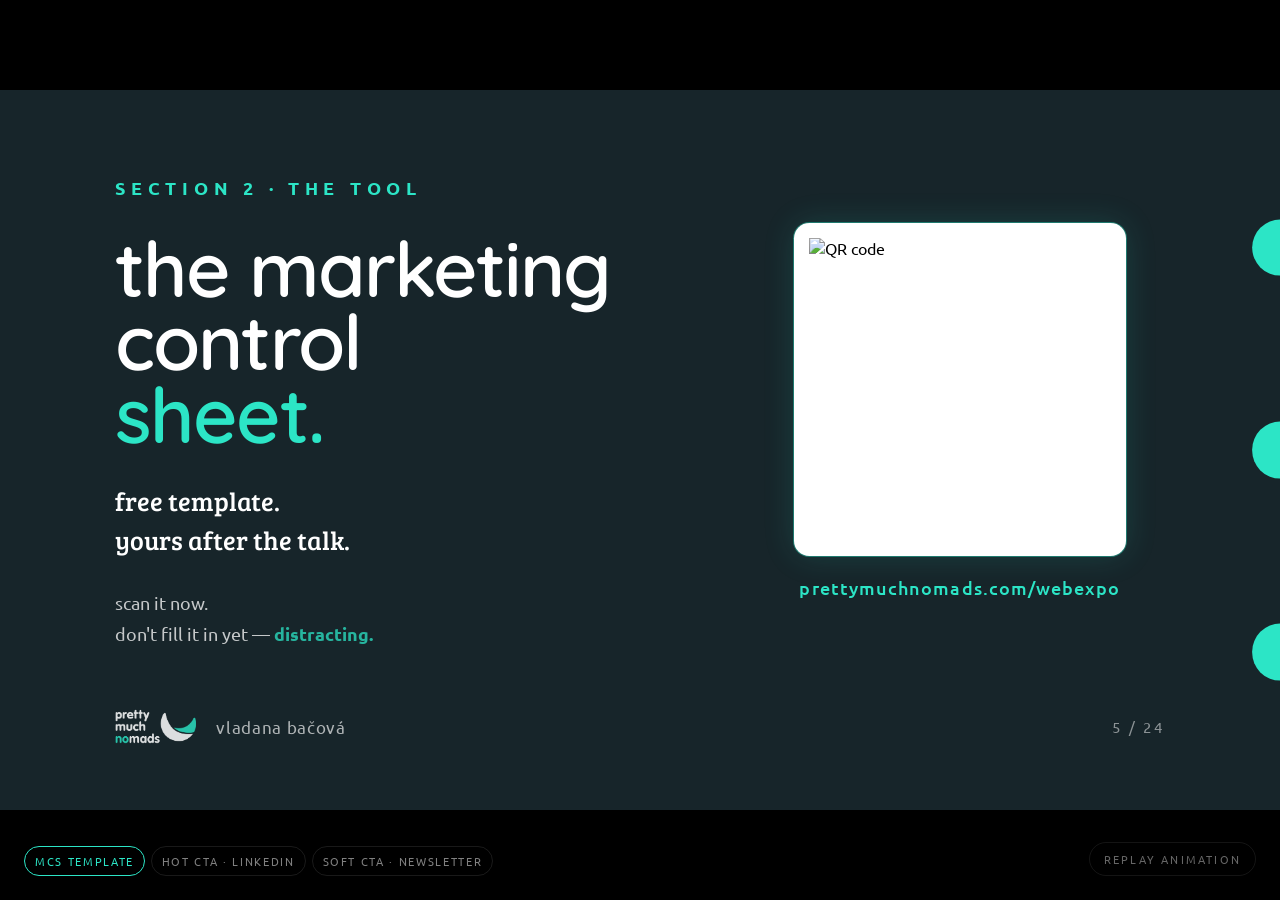
==== qr-preview.html @ 4529cac5 "Initial commit — WebExpo 2026 deck (28 slides) Talk: Fixing a Broken SaaS Funnel Speaker: Vladana Ba" ====
<!DOCTYPE html>
<html lang="en">
<head>
  <meta charset="UTF-8">
  <meta name="viewport" content="width=device-width, initial-scale=1.0">
  <title>QR + invitation preview — WebExpo 2026</title>

  <link rel="preconnect" href="https://fonts.googleapis.com">
  <link rel="preconnect" href="https://fonts.gstatic.com" crossorigin>
  <link href="https://fonts.googleapis.com/css2?family=Quicksand:wght@400;500;600;700&family=Ubuntu:wght@400;500;700&family=Bree+Serif&display=swap" rel="stylesheet">

  <style>
    :root {
      --turquoise: #2CE5C6;
      --dark-teal: #17252A;
      --white: #FFFFFF;
      --font-display: 'Quicksand', system-ui, sans-serif;
      --font-body: 'Ubuntu', system-ui, sans-serif;
      --font-accent: 'Bree Serif', Georgia, serif;
    }

    * { box-sizing: border-box; margin: 0; padding: 0; }

    html, body {
      height: 100%;
      background: #000;
      overflow: hidden;
      font-family: var(--font-body);
      -webkit-font-smoothing: antialiased;
    }

    .stage {
      position: fixed;
      inset: 0;
      display: flex;
      align-items: center;
      justify-content: center;
    }

    .deck {
      position: relative;
      width: min(100vw, calc(100vh * 16 / 9));
      height: min(100vh, calc(100vw * 9 / 16));
      background: var(--dark-teal);
      overflow: hidden;
      container-type: inline-size;
    }

    .qr-slide {
      position: absolute;
      inset: 0;
      padding: 5cqw 9cqw;
      display: grid;
      grid-template-columns: 1fr 32cqw;
      grid-template-rows: 1fr auto;
      column-gap: 7cqw;
      row-gap: 3cqw;
    }

    /* ── Left column: invitation content ─────────────── */

    .qr-slide__content {
      grid-column: 1;
      grid-row: 1;
      align-self: center;
      display: flex;
      flex-direction: column;
      gap: 2.5cqw;
      min-width: 0;
    }

    .qr-slide__label {
      font-family: var(--font-body);
      font-weight: 600;
      font-size: 1.4cqw;
      letter-spacing: 0.32em;
      text-transform: uppercase;
      color: var(--turquoise);
      opacity: 0;
      transform: translateY(0.4cqw);
      animation: rise 0.7s 0.1s forwards ease-out;
    }

    @keyframes rise {
      to { opacity: 1; transform: translateY(0); }
    }

    .qr-slide__headline {
      font-family: var(--font-display);
      font-weight: 600;
      font-size: 6cqw;
      line-height: 0.95;
      letter-spacing: -0.025em;
      color: var(--white);
      text-transform: lowercase;
      margin: 0;
    }

    .qr-slide__headline .line {
      display: block;
      white-space: nowrap;
      opacity: 0;
      filter: blur(1.2cqw);
      transform: translateY(0.4cqw);
      animation: focusIn 0.85s forwards cubic-bezier(0.16, 1, 0.3, 1);
    }

    .qr-slide__headline .line--1 { animation-delay: 0.4s; }
    .qr-slide__headline .line--2 { animation-delay: 0.8s; }
    .qr-slide__headline .line--3 { animation-delay: 1.2s; }

    @keyframes focusIn {
      to { opacity: 1; filter: blur(0); transform: translateY(0); }
    }

    .qr-slide__headline .accent { color: var(--turquoise); }

    .qr-slide__sub {
      font-family: var(--font-accent);
      font-size: 2cqw;
      line-height: 1.4;
      color: var(--white);
      opacity: 0;
      animation: rise 0.8s 1.6s forwards ease-out;
      display: flex;
      flex-direction: column;
      gap: 0.3cqw;
    }

    .qr-slide__sub .line {
      display: block;
      white-space: nowrap;
    }

    .qr-slide__instruction {
      font-family: var(--font-body);
      font-size: 1.4cqw;
      line-height: 1.5;
      color: var(--white);
      opacity: 0;
      animation: rise 0.8s 2.0s forwards ease-out;
      display: flex;
      flex-direction: column;
      gap: 0.3cqw;
      max-width: 100%;
    }

    .qr-slide__instruction .line {
      display: block;
      white-space: nowrap;
      opacity: 0.75;
    }

    .qr-slide__instruction .line .accent {
      color: var(--turquoise);
      opacity: 1;
      font-weight: 600;
    }

    /* ── Right column: QR + URL ──────────────────────── */

    .qr-slide__qr {
      grid-column: 2;
      grid-row: 1;
      align-self: center;
      display: flex;
      flex-direction: column;
      align-items: center;
      gap: 1.6cqw;
      opacity: 0;
      animation: qrIn 0.9s 1.4s forwards cubic-bezier(0.16, 1, 0.3, 1);
    }

    @keyframes qrIn {
      from { opacity: 0; transform: scale(0.92); }
      to   { opacity: 1; transform: scale(1); }
    }

    .qr-image {
      width: 26cqw;
      height: 26cqw;
      background: var(--white);
      border-radius: 1.2cqw;
      padding: 1.2cqw;
      box-shadow: 0 0 0 1px rgba(44, 229, 198, 0.4),
                  0 0 32px rgba(44, 229, 198, 0.15);
      display: block;
    }

    .qr-image img {
      width: 100%;
      height: 100%;
      display: block;
    }

    .qr-url {
      font-family: var(--font-body);
      font-weight: 500;
      font-size: 1.4cqw;
      letter-spacing: 0.06em;
      color: var(--turquoise);
      text-align: center;
      max-width: 100%;
      word-break: break-all;
    }

    /* ── Footer ─────────────────────────────────────── */

    .qr-slide__footer {
      grid-column: 1 / span 2;
      grid-row: 2;
      display: flex;
      align-items: center;
      justify-content: space-between;
      opacity: 0;
      animation: rise 0.9s 2.6s forwards ease-out;
    }

    .qr-slide__brand {
      display: flex;
      align-items: center;
      gap: 1.6cqw;
    }

    .qr-slide__logo {
      height: 3cqw;
      width: auto;
      opacity: 0.85;
    }

    .qr-slide__handle {
      font-family: var(--font-body);
      font-size: 1.3cqw;
      letter-spacing: 0.04em;
      color: var(--white);
      opacity: 0.65;
      white-space: nowrap;
    }

    .qr-slide__pager {
      font-family: var(--font-body);
      font-size: 1.2cqw;
      letter-spacing: 0.18em;
      color: var(--white);
      opacity: 0.5;
      font-variant-numeric: tabular-nums;
    }

    /* Half-dots */
    .half-dots {
      position: absolute;
      right: 0;
      top: 50%;
      transform: translateY(-50%);
      height: 36cqw;
      width: 4.4cqw;
      pointer-events: none;
      display: flex;
      flex-direction: column;
      justify-content: space-between;
      z-index: 0;
    }

    .half-dots .dot {
      width: 4.4cqw;
      height: 4.4cqw;
      background: var(--turquoise);
      border-radius: 50%;
      transform: translateX(50%) translateY(-1cqw);
      opacity: 0;
    }

    .half-dots .dot--1 { animation: dotDrop 0.7s 0.6s forwards cubic-bezier(0.34, 1.56, 0.64, 1); }
    .half-dots .dot--2 { animation: dotDrop 0.7s 0.8s forwards cubic-bezier(0.34, 1.56, 0.64, 1); }
    .half-dots .dot--3 { animation: dotDrop 0.7s 1.0s forwards cubic-bezier(0.34, 1.56, 0.64, 1); }

    @keyframes dotDrop {
      to { transform: translateX(50%) translateY(0); opacity: 1; }
    }

    /* Replay + switcher */
    .replay {
      position: fixed;
      bottom: 24px;
      right: 24px;
      font-family: var(--font-body);
      font-size: 11px;
      letter-spacing: 0.2em;
      text-transform: uppercase;
      color: var(--white);
      opacity: 0.4;
      background: transparent;
      border: 1px solid rgba(255,255,255,0.2);
      padding: 8px 14px;
      border-radius: 999px;
      cursor: pointer;
      z-index: 100;
    }
    .replay:hover { opacity: 0.85; border-color: var(--turquoise); }

    .switcher {
      position: fixed;
      bottom: 24px;
      left: 24px;
      display: flex;
      gap: 6px;
      z-index: 100;
    }

    .switcher button {
      font-family: var(--font-body);
      font-size: 11px;
      letter-spacing: 0.15em;
      text-transform: uppercase;
      color: var(--white);
      opacity: 0.5;
      background: transparent;
      border: 1px solid rgba(255,255,255,0.2);
      padding: 6px 10px;
      border-radius: 999px;
      cursor: pointer;
    }
    .switcher button.is-active {
      opacity: 1;
      border-color: var(--turquoise);
      color: var(--turquoise);
    }
  </style>
</head>
<body>

  <div class="stage">
    <div class="deck">
      <section class="qr-slide" id="qrSlide">

        <div class="qr-slide__content">
          <div class="qr-slide__label" id="label">section 2 · the tool</div>
          <h1 class="qr-slide__headline" id="headline"></h1>
          <p class="qr-slide__sub" id="sub"></p>
          <p class="qr-slide__instruction" id="instruction"></p>
        </div>

        <div class="qr-slide__qr">
          <div class="qr-image">
            <img id="qrImage" alt="QR code" src="">
          </div>
          <div class="qr-url" id="qrUrl"></div>
        </div>

        <div class="qr-slide__footer">
          <div class="qr-slide__brand">
            <img class="qr-slide__logo" src="../assets/png/PMN_v2.png" alt="Pretty Much Nomads">
            <span class="qr-slide__handle">vladana bačová</span>
          </div>
          <span class="qr-slide__pager" id="pager">5 / 24</span>
        </div>

        <div class="half-dots" aria-hidden="true">
          <span class="dot dot--1"></span>
          <span class="dot dot--2"></span>
          <span class="dot dot--3"></span>
        </div>

      </section>
    </div>
  </div>

  <div class="switcher" id="switcher">
    <button data-v="template" class="is-active">mcs template</button>
    <button data-v="hot">hot cta · linkedin</button>
    <button data-v="soft">soft cta · newsletter</button>
  </div>

  <button class="replay" id="replay">replay animation</button>

  <script>
    const QR_API = 'https://api.qrserver.com/v1/create-qr-code/?size=400x400&color=17252A&bgcolor=FFFFFF&qzone=2&data=';

    const variants = {
      template: {
        label: 'section 2 · the tool',
        headline: [
          'the marketing',
          'control',
          { text: 'sheet.', accent: true },
        ],
        sub: [
          'free template.',
          'yours after the talk.',
        ],
        instruction: [
          'scan it now.',
          { text: "don't fill it in yet — ", accent: 'distracting.' },
        ],
        url: 'prettymuchnomads.com/webexpo',
        pager: '5 / 24',
      },
      hot: {
        label: 'section 7 · hot cta',
        headline: [
          'five',
          { text: 'slots.', accent: true },
        ],
        sub: [
          '30-minute funnel teardown.',
          'free.',
        ],
        instruction: [
          'dm me with a link to your funnel.',
          { text: 'first five ', accent: 'get in.' },
        ],
        url: 'linkedin.com/in/vladanabacova',
        pager: '21 / 24',
      },
      soft: {
        label: 'section 7 · soft cta',
        headline: [
          'for everyone',
          { text: 'else.', accent: true },
        ],
        sub: [
          'follow me on linkedin.',
          'sign up to the newsletter.',
        ],
        instruction: [
          'once a month: one real broken funnel.',
          { text: 'plus the mcs behind it. ', accent: 'no fluff.' },
        ],
        url: 'prettymuchnomads.com/webexpo',
        pager: '23 / 24',
      },
    };

    function renderHeadline(items) {
      return items.map((item, idx) => {
        if (typeof item === 'string') {
          return `<span class="line line--${idx + 1}">${item}</span>`;
        }
        const cls = item.accent ? 'line accent' : 'line';
        return `<span class="${cls} line--${idx + 1}">${item.text}</span>`;
      }).join('');
    }

    function renderLines(items) {
      return items.map(item => {
        if (typeof item === 'string') {
          return `<span class="line">${item}</span>`;
        }
        // accent inline at the end
        return `<span class="line">${item.text}<span class="accent">${item.accent}</span></span>`;
      }).join('');
    }

    function applyVariant(v) {
      const data = variants[v];
      document.getElementById('label').textContent = data.label;
      document.getElementById('headline').innerHTML = renderHeadline(data.headline);
      document.getElementById('sub').innerHTML = renderLines(data.sub);
      document.getElementById('instruction').innerHTML = renderLines(data.instruction);
      document.getElementById('qrImage').src = QR_API + encodeURIComponent('https://' + data.url);
      document.getElementById('qrUrl').textContent = data.url;
      document.getElementById('pager').textContent = data.pager;
      replayAnimation();
    }

    function replayAnimation() {
      const slide = document.getElementById('qrSlide');
      const clone = slide.cloneNode(true);
      slide.parentNode.replaceChild(clone, slide);
      clone.id = 'qrSlide';
    }

    document.querySelectorAll('#switcher button').forEach(btn => {
      btn.addEventListener('click', () => {
        document.querySelectorAll('#switcher button').forEach(b => b.classList.remove('is-active'));
        btn.classList.add('is-active');
        applyVariant(btn.dataset.v);
      });
    });

    document.getElementById('replay').addEventListener('click', replayAnimation);

    applyVariant('template');
  </script>

</body>
</html>
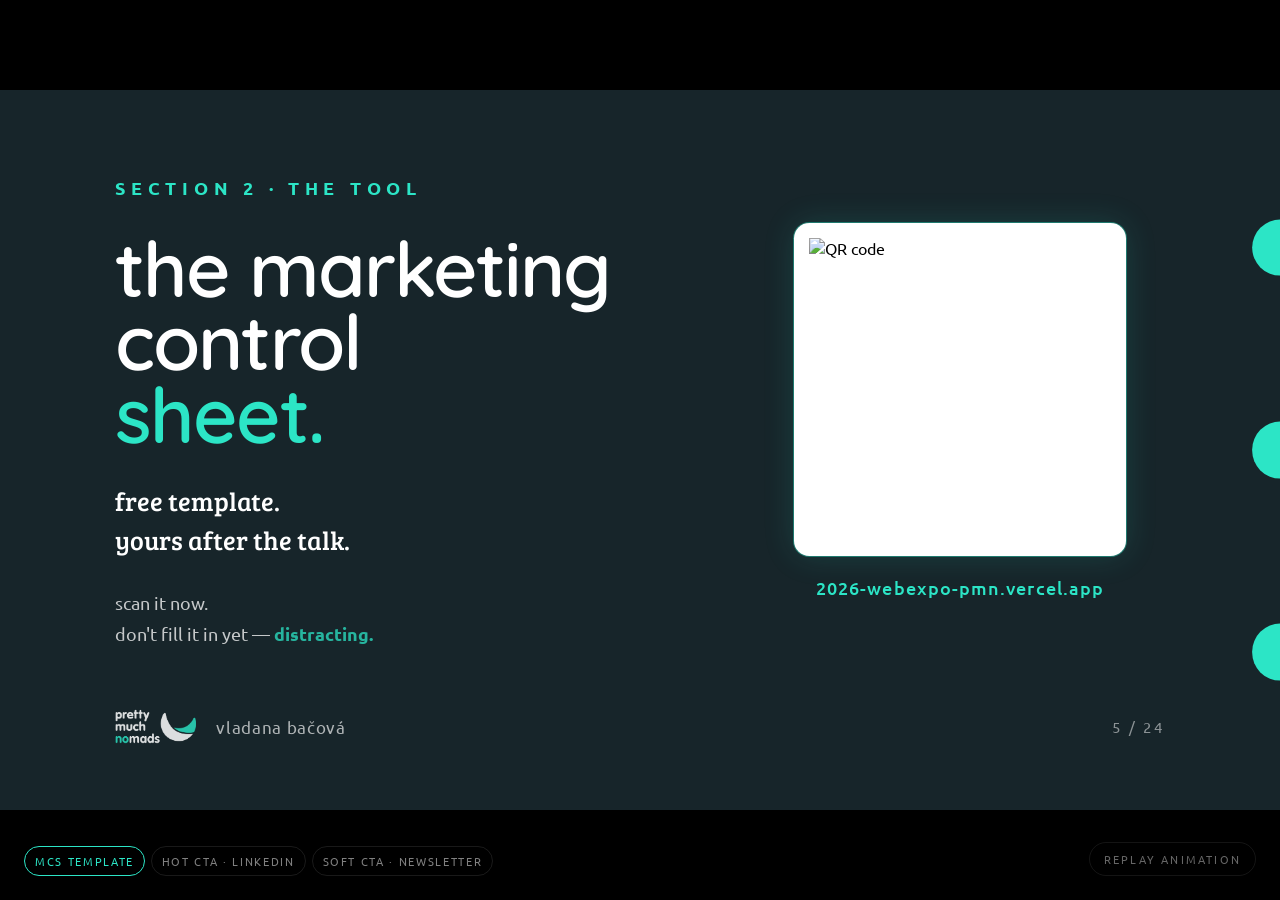
==== commit 0508f1e0: "Update qr-preview.html to new URL too Sync the dev preview file with the live deck for consistency. " ====
--- a/qr-preview.html
+++ b/qr-preview.html
@@ -392,7 +392,7 @@
           'scan it now.',
           { text: "don't fill it in yet — ", accent: 'distracting.' },
         ],
-        url: 'prettymuchnomads.com/webexpo',
+        url: '2026-webexpo-pmn.vercel.app',
         pager: '5 / 24',
       },
       hot: {
@@ -426,7 +426,7 @@
           'once a month: one real broken funnel.',
           { text: 'plus the mcs behind it. ', accent: 'no fluff.' },
         ],
-        url: 'prettymuchnomads.com/webexpo',
+        url: '2026-webexpo-pmn.vercel.app',
         pager: '23 / 24',
       },
     };
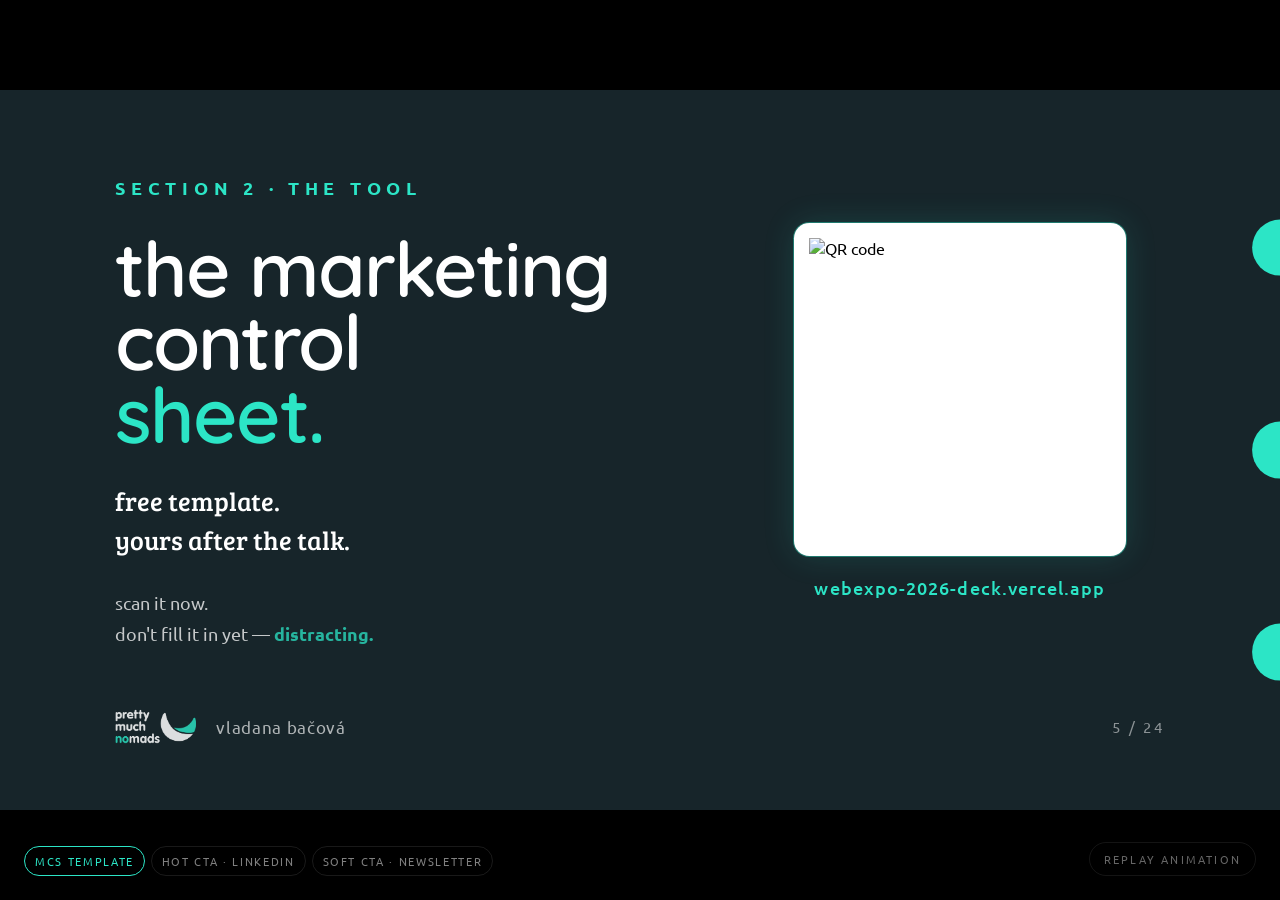
==== commit 54dba1b0: "Revert QR URL back to webexpo-2026-deck.vercel.app Production deck lives at the Vercel project's aut" ====
--- a/qr-preview.html
+++ b/qr-preview.html
@@ -392,7 +392,7 @@
           'scan it now.',
           { text: "don't fill it in yet — ", accent: 'distracting.' },
         ],
-        url: '2026-webexpo-pmn.vercel.app',
+        url: 'webexpo-2026-deck.vercel.app',
         pager: '5 / 24',
       },
       hot: {
@@ -426,7 +426,7 @@
           'once a month: one real broken funnel.',
           { text: 'plus the mcs behind it. ', accent: 'no fluff.' },
         ],
-        url: '2026-webexpo-pmn.vercel.app',
+        url: 'webexpo-2026-deck.vercel.app',
         pager: '23 / 24',
       },
     };
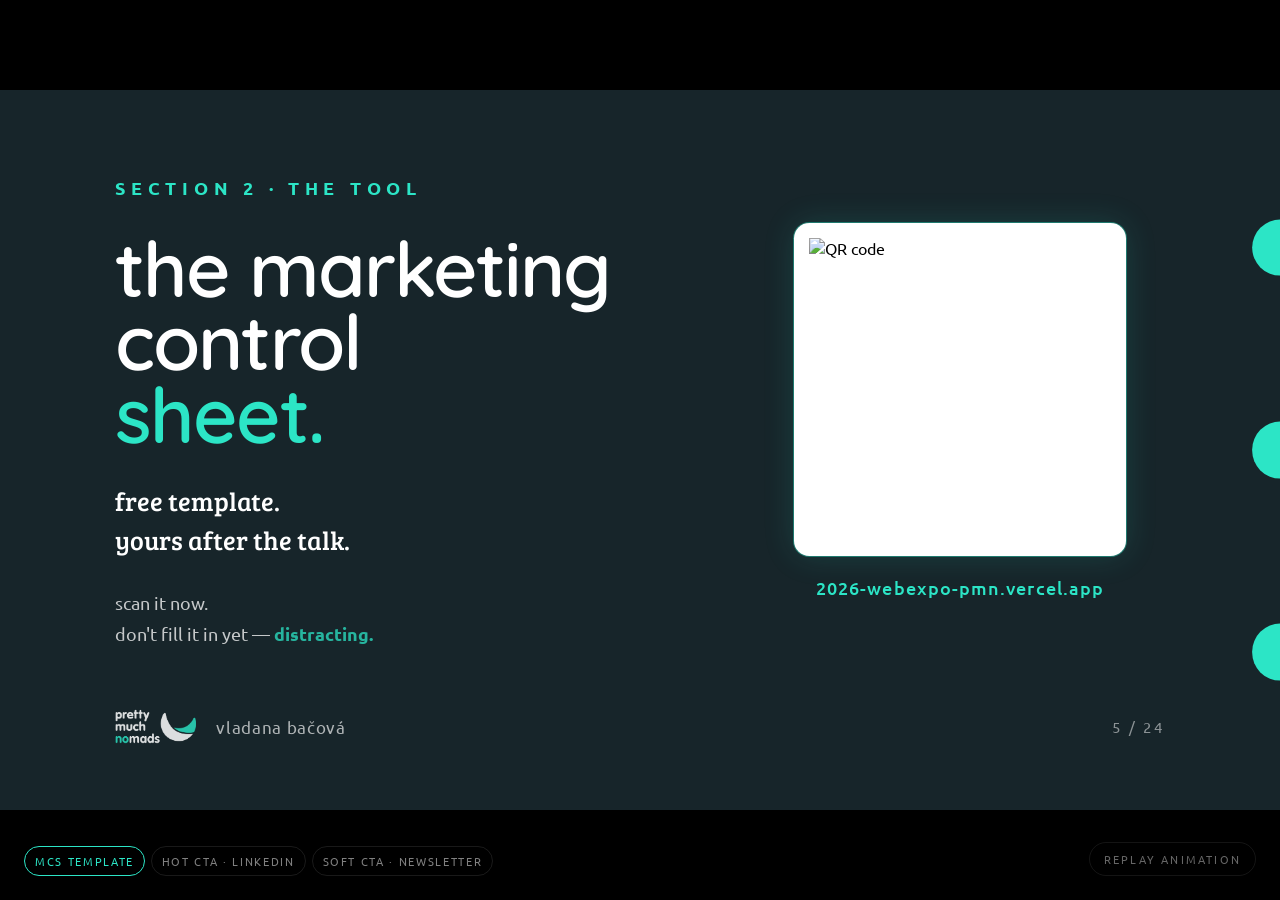
==== commit 0d548e13: "Revert QR URLs back to landing page (2026-webexpo-pmn.vercel.app) Deck lives at webexpo-2026-deck.ve" ====
--- a/qr-preview.html
+++ b/qr-preview.html
@@ -392,7 +392,7 @@
           'scan it now.',
           { text: "don't fill it in yet — ", accent: 'distracting.' },
         ],
-        url: 'webexpo-2026-deck.vercel.app',
+        url: '2026-webexpo-pmn.vercel.app',
         pager: '5 / 24',
       },
       hot: {
@@ -426,7 +426,7 @@
           'once a month: one real broken funnel.',
           { text: 'plus the mcs behind it. ', accent: 'no fluff.' },
         ],
-        url: 'webexpo-2026-deck.vercel.app',
+        url: '2026-webexpo-pmn.vercel.app',
         pager: '23 / 24',
       },
     };
